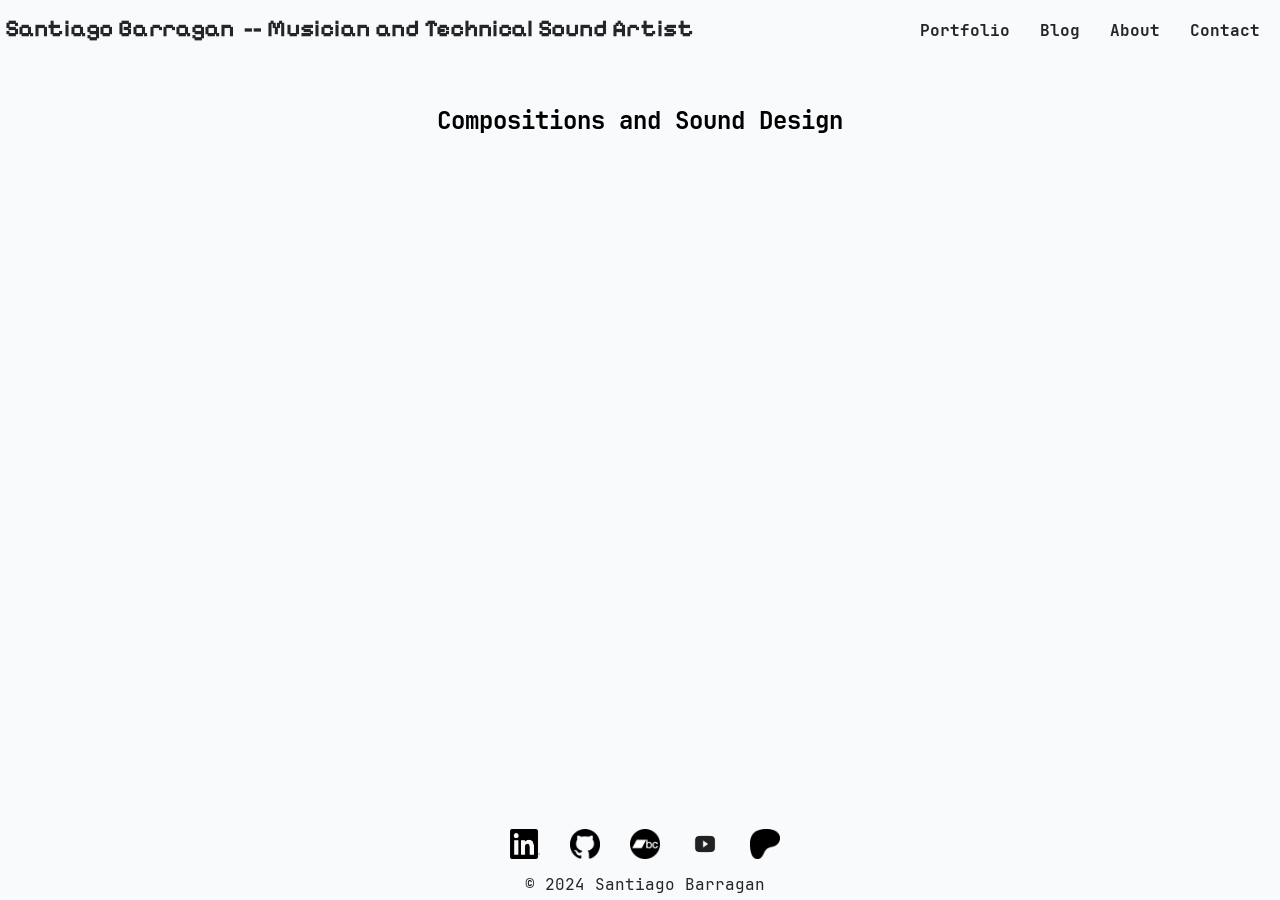
==== index.html @ c01d542a "first commit" ====
<!DOCTYPE html>
<html>

    <head>
        <title> Santiago Barragan </title>    
        <link href="style.css" type="text/css" rel="stylesheet" />
        <meta charset="UTF-8">
        <link rel="preconnect" href="https://fonts.googleapis.com">
        <link rel="preconnect" href="https://fonts.gstatic.com" crossorigin>
        <link href="https://fonts.googleapis.com/css2?family=Pixelify+Sans:wght@400..700&display=swap" rel="stylesheet">
    </head>
    <body>

        <header>
            <nav class="navbar">
                <div class="navdiv">
                    <div class="logo">
                        <h1><a href="index.html">Santiago Barragan</a></h1>
                        <h2> -- Musician and Technical Sound Artist</h2>
                    </div>

                    <ul class="navdiv2">
                        <li><a href="portfolio.html">Portfolio</a></li>
                        <li><a href="blog.html">Blog</a></li>
                        <li><a href="about.html">About</a></li>
                        <li><a href="contact.html">Contact</a></li>
                    </ul>
                </div>
            </nav>
        </header>
        <h2 style="text-align: center; margin-top: 100px;"> Compositions and Sound Design</h2>
        <p class="embedMedia"style="text-align: center; margin-top: 15px;"> 
            <iframe 
                width="70%" height="300" scrolling="no" frameborder="no" allow="autoplay; encrypted-media" 
                src="https://w.soundcloud.com/player/?url=https%3A//api.soundcloud.com/playlists/soundcloud%253Aplaylists%253A2088223683&color=%23ff5500&auto_play=false&hide_related=false&show_comments=true&show_user=true&show_reposts=false&show_teaser=true">
            </iframe>
        </p>
        <footer>
            <div class="footerIcons">
                <a href="https://www.linkedin.com/in/santiago-barrag%C3%A1n-282899205/" > <img src="img/linkedin-icon.png" alt="LinkedIn" /> </a>
                <a href="https://github.com/Snati1206" > <img src="img/github-icon.png" alt="GitHub" /> </a>
                <a href="https://bandcamp.com/snati1206" > <img src="img/bandcamp-icon.png" alt="Bandcamp" /> </a>
                <a href="https://www.youtube.com/@snati1206"><img src="img/youtube-icon.png" alt="YouTube" /> </a>
                <a href="https://patreon.com/snati1206?utm_medium=unknown&utm_source=join_link&utm_campaign=creatorshare_creator&utm_content=copyLink"><img src="img/patreon-icon.png" alt="Patreon" /> </a>
            </div>
                <a href="index.html"> &copy; 2024 Santiago Barragan </a>
        </footer>
    </body>
</html>
---- style.css ----
@font-face {
    font-family: "JetBrains Mono";
    src: url("fonts/JetBrainsMono-Regular.woff2") format("woff2");
    font-style: normal;
    font-weight: normal;
}

@font-face {
  font-family: "JetBrains Mono";
  src: url("fonts/JetBrainsMono-Italic.woff2") format("woff2");
  font-style: italic;
  font-weight: normal;
}

@font-face {
  font-family: "JetBrains Mono";
  src: url("fonts/JetBrainsMono-Bold.woff2") format("woff2");
  font-weight: 700;
  font-style: normal;
  font-weight: bold;
}

@font-face {
  font-family: "JetBrains Mono";
  src: url("fonts/JetBrainsMono-BoldItalic.woff2") format("woff2");
  font-weight: 700;
  font-style: italic;
  font-weight: bold;
}

/* bright-snow: hsla(210, 17%, 98%, 1);
alabaster-grey: hsla(210, 14%, 89%, 1);
iron-grey: hsla(210, 9%, 31%, 1);
carbon-black: hsla(210, 11%, 15%, 1); */

body {
    font-family: "JetBrains Mono", "Arial", sans-serif;
    margin: 0;
    background-color: hsla(210, 17%, 98%, 1);
    margin-top: 10px;
}

button {
    font-family: "JetBrains Mono", "Arial", sans-serif;
    background-color: hsla(210, 17%, 98%, 1) ;
    color: hsla(210, 11%, 15%, 1) ;
    border: none;
    padding: 10px 20px;
    transition: background-color 0.3s ease;
}

h1, h2, h3, p {
    font-family: "JetBrains Mono", "Arial", sans-serif;
    margin : 0;
    padding : 5px;
}

ul, li {
    list-style-type: none;
    display: inline-block;
    padding: 10px;
    margin: 0;
    text-align: left;
}

a {
    text-decoration: none;
    color: hsla(210, 11%, 15%, 1) ;
}

.logo h1, .logo h2 {
    font-family: "Pixelify Sans", "JetBrains Mono", "Arial", sans-serif;
}

.aboutContainer {
    display: flex;
    flex-direction: column;
    margin-top: 80px;
    align-items: center;
    padding: 20px;
}

.aboutText{
    font-family: "JetBrains Mono", "Arial", sans-serif;
    color: hsla(210, 11%, 15%, 1) ;
    padding: 10px;
    text-align: justify;
    margin-top: 10px;
    width: 50%;
}

.aboutText p {
    margin-bottom: 0 auto;
}

.navbar {
    font-family: "JetBrains Mono", "Arial", sans-serif;
    font-weight: bold;
}

.navdiv {
    padding: 0;
    display: flex;
    justify-content: space-between;
    align-items: baseline;
    background-color: hsla(210, 17%, 98%, 1);
    position: fixed;
    top: 0;
    width: 100%;    
    margin: 0 auto;

}

.navdiv2 li a {
    display: inline-block;
    transition: transform 0.2s ease;
}

.navdiv2 li a:hover {
    transform: scale(1.10);
    color: rgb(0, 0, 0);
}

.logo {
    display: flex;
    margin-top : 0;
    align-items: baseline;
    color: hsla(210, 11%, 15%, 1) ;
}

.embedMedia {

    margin-left: auto;
    margin-right: auto;
    margin-top: 20px;
    width: 70%;
}

footer {
    background-color: hsla(210, 17%, 98%, 1);
    padding: 5px;
    position: fixed;
    bottom: 0;
    width: 100%;
    text-align: center;
}

.footerIcons {
    display: flex;
    justify-content: center;
    gap: 30px;
    margin-bottom: 10px;
}

.footerIcons img {
    width: 30px;
    height: 30px;
    transition: transform 0.2s ease;
}

.footerIcons a:hover img {
    transform: scale(1.15);
}

canvas {
    background-color : hsla(210, 17%, 98%, 1);
}

.gridContainer {
    grid-template-columns: repeat(4,1fr);
    margin: 0 auto;
    margin-top: 15px;
    display: grid;
}

.gridContainer > div {
    margin: 0;
    background-color:  hsla(210, 14%, 89%, 1);
    padding: 0;
    transition: transform 0.2s ease;
}

.gridContainer > div > img{
    width: 100%;
}

.gridContainer > div > iframe{
    width: 100%;
}

.projectGrid div:hover{
    transform: scale(1.20);
}

.portfolioMain {
    display:inline-block;
}

.navFilter {
    display: flex;
    text-align: left;
    margin-top: 150px;
    background-color: rgba(249, 250, 251, 0.957);
    padding: 0;
    transition: transform 0.5 ease;
    transition: color 0.3 ease;
}

.navFilter > label input:hover {
    transform: scale(1.05);
    text-transform: uppercase;
    color: rgb(0, 0, 0);
}
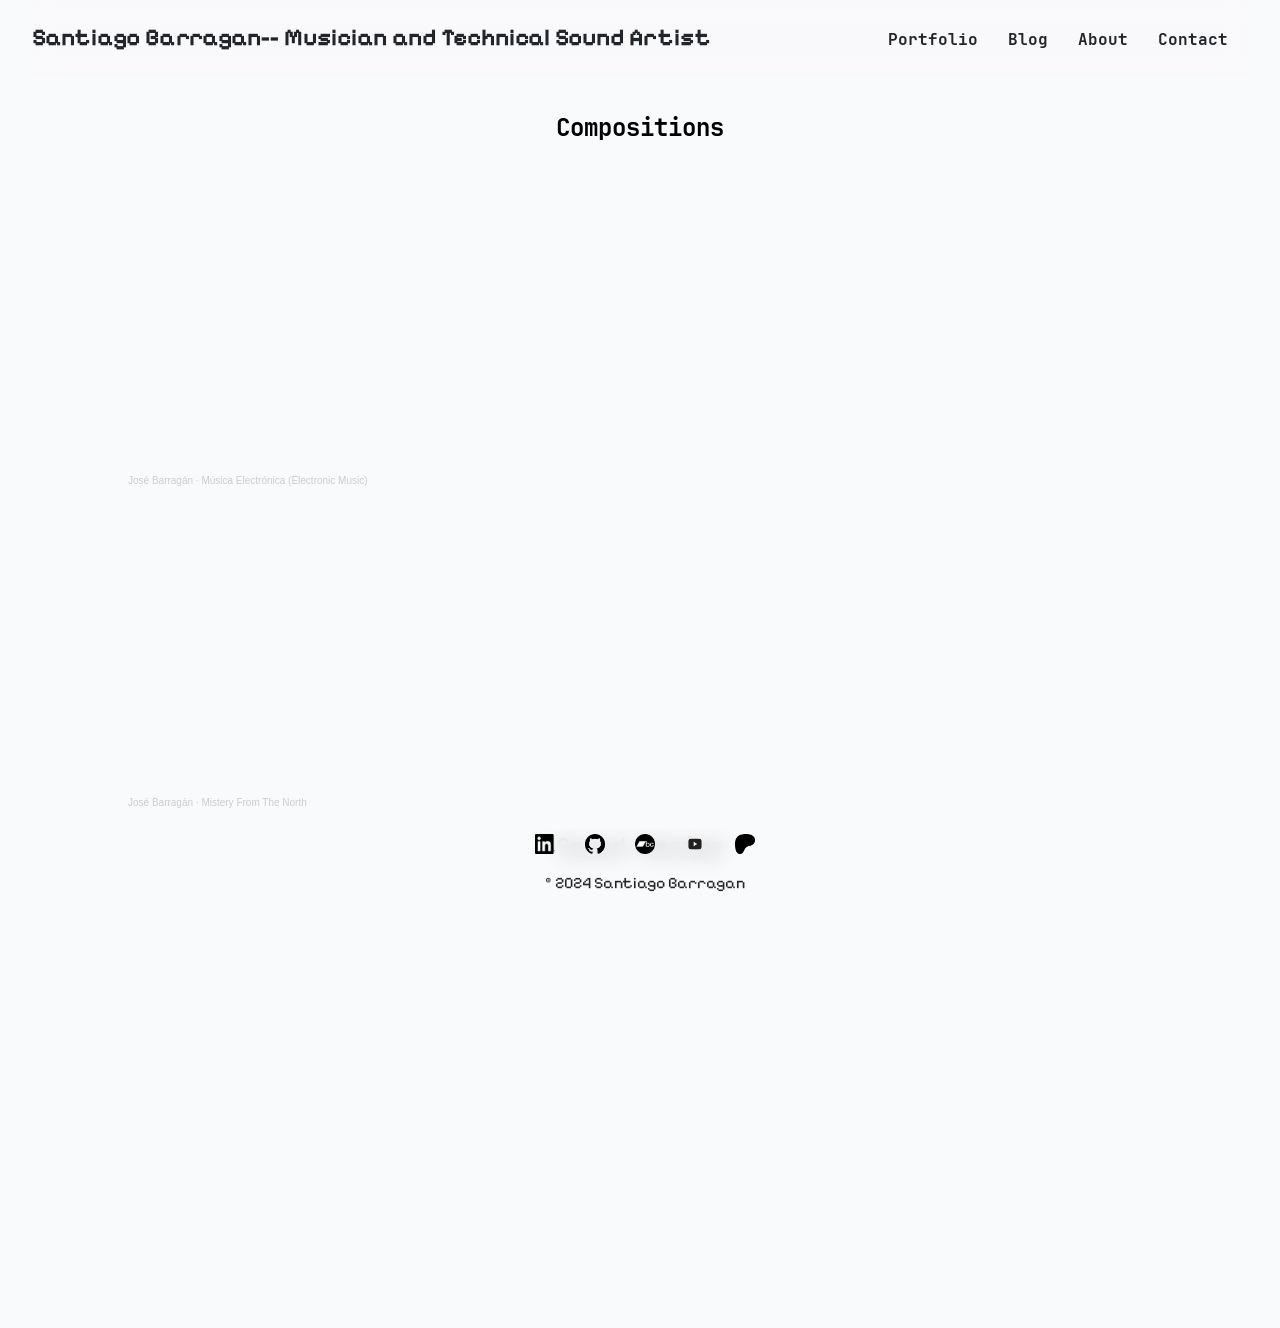
==== commit fb52d111: "modified:   about.html 	modified:   blog.html 	modified:   contact.html 	new file:   img/portfolio/g" ====
--- a/index.html
+++ b/index.html
@@ -5,6 +5,7 @@
         <title> Santiago Barragan </title>    
         <link href="style.css" type="text/css" rel="stylesheet" />
         <meta charset="UTF-8">
+        <meta name="viewport" content="width=device-width, initial-scale=1.0">
         <link rel="preconnect" href="https://fonts.googleapis.com">
         <link rel="preconnect" href="https://fonts.gstatic.com" crossorigin>
         <link href="https://fonts.googleapis.com/css2?family=Pixelify+Sans:wght@400..700&display=swap" rel="stylesheet">
@@ -28,13 +29,20 @@
                 </div>
             </nav>
         </header>
-        <h2 style="text-align: center; margin-top: 100px;"> Compositions and Sound Design</h2>
-        <p class="embedMedia"style="text-align: center; margin-top: 15px;"> 
-            <iframe 
-                width="70%" height="300" scrolling="no" frameborder="no" allow="autoplay; encrypted-media" 
-                src="https://w.soundcloud.com/player/?url=https%3A//api.soundcloud.com/playlists/soundcloud%253Aplaylists%253A2088223683&color=%23ff5500&auto_play=false&hide_related=false&show_comments=true&show_user=true&show_reposts=false&show_teaser=true">
-            </iframe>
-        </p>
+        <div class="indexContainer">
+            <h2 class="indexSubtitles" id="compositionTitle"> Compositions </h2>
+            <div class="embedMedia">
+                <iframe width="100%" height="300" scrolling="no" frameborder="no" allow="autoplay; encrypted-media" src="https://w.soundcloud.com/player/?url=https%3A//api.soundcloud.com/playlists/soundcloud%253Aplaylists%253A1234437655&color=%235c5c5c&auto_play=false&hide_related=false&show_comments=true&show_user=true&show_reposts=false&show_teaser=true&visual=true"></iframe><div style="font-size: 10px; color: #cccccc;line-break: anywhere;word-break: normal;overflow: hidden;white-space: nowrap;text-overflow: ellipsis; font-family: Interstate,Lucida Grande,Lucida Sans Unicode,Lucida Sans,Garuda,Verdana,Tahoma,sans-serif;font-weight: 100;"><a href="https://soundcloud.com/jsbbmusica" title="José Barragán" target="_blank" style="color: #cccccc; text-decoration: none;">José Barragán</a> · <a href="https://soundcloud.com/jsbbmusica/sets/musica-electronica-electronic" title="Música Electrónica (Electronic Music)" target="_blank" style="color: #cccccc; text-decoration: none;">Música Electrónica (Electronic Music)</a></div>
+                <iframe width="100%" height="300" scrolling="no" frameborder="no" allow="autoplay; encrypted-media" src="https://w.soundcloud.com/player/?url=https%3A//api.soundcloud.com/playlists/soundcloud%253Aplaylists%253A2088223683&color=%235c5c5c&auto_play=false&hide_related=false&show_comments=true&show_user=true&show_reposts=false&show_teaser=true&visual=true"></iframe><div style="font-size: 10px; color: #cccccc;line-break: anywhere;word-break: normal;overflow: hidden;white-space: nowrap;text-overflow: ellipsis; font-family: Interstate,Lucida Grande,Lucida Sans Unicode,Lucida Sans,Garuda,Verdana,Tahoma,sans-serif;font-weight: 100;"><a href="https://soundcloud.com/jsbbmusica" title="José Barragán" target="_blank" style="color: #cccccc; text-decoration: none;">José Barragán</a> · <a href="https://soundcloud.com/jsbbmusica/sets/mistery-from-the-north" title="Mistery From The North" target="_blank" style="color: #cccccc; text-decoration: none;">Mistery From The North</a></div>                
+            </div>
+            <h2 class="indexSubtitles">Sound Design </h2>
+            <div class="embedMedia">
+                <iframe width="100%" height="315" src="https://www.youtube.com/embed/BKoGAZhEKxQ?si=LsqlMDFsTNm-06nf&amp;controls=0" title="YouTube video player" frameborder="0" allow="accelerometer; autoplay; clipboard-write; encrypted-media; gyroscope; picture-in-picture; web-share" referrerpolicy="strict-origin-when-cross-origin" allowfullscreen></iframe>
+            </div>
+            <div class="embedMedia">
+
+            </div>
+        </div>
         <footer>
             <div class="footerIcons">
                 <a href="https://www.linkedin.com/in/santiago-barrag%C3%A1n-282899205/" > <img src="img/linkedin-icon.png" alt="LinkedIn" /> </a>
--- a/style.css
+++ b/style.css
@@ -1,3 +1,5 @@
+
+
 @font-face {
     font-family: "JetBrains Mono";
     src: url("fonts/JetBrainsMono-Regular.woff2") format("woff2");
@@ -28,6 +30,14 @@
   font-weight: bold;
 }
 
+:root {
+    --primary-color: hsla(210, 11%, 15%, 1);
+    --secondary-color:hsla(210, 14%, 89%, 1);
+    --background-color:hsla(210, 17%, 98%, 1);
+    --text-color:hsla(210, 11%, 15%, 1);
+    --subtitle-color:hsla(210, 9%, 31%, 1);
+}
+
 /* bright-snow: hsla(210, 17%, 98%, 1);
 alabaster-grey: hsla(210, 14%, 89%, 1);
 iron-grey: hsla(210, 9%, 31%, 1);
@@ -36,26 +46,54 @@
 body {
     font-family: "JetBrains Mono", "Arial", sans-serif;
     margin: 0;
-    background-color: hsla(210, 17%, 98%, 1);
+    background-color: var(--background-color);
     margin-top: 10px;
-}
+    line-height: 1.5;
+}
+
+hr {
+    border: 1px dashed var(--subtitle-color);
+}
+
 
 button {
     font-family: "JetBrains Mono", "Arial", sans-serif;
-    background-color: hsla(210, 17%, 98%, 1) ;
-    color: hsla(210, 11%, 15%, 1) ;
+    background-color: var(--background-color) ;
+    color: var(--text-color) ;
     border: none;
-    padding: 10px 20px;
     transition: background-color 0.3s ease;
 }
 
-h1, h2, h3, p {
-    font-family: "JetBrains Mono", "Arial", sans-serif;
-    margin : 0;
-    padding : 5px;
-}
-
-ul, li {
+input {
+    visibility:hidden;
+}
+
+label {
+    cursor: pointer;
+}
+
+input:checked + label {
+    font-weight:bold;
+    transform: scale(1.10);
+    transition: 0.3s ease;
+}
+
+img {
+    width: 100%;
+    height: auto;
+}
+
+h1, h2, h3 {
+    font-family: "JetBrains Mono", "Arial", sans-serif;
+}
+
+p {
+    font-family: "JetBrains Mono", "Arial", sans-serif;
+    margin-top: 1.5em;
+    margin-bottom: 1.5em;
+}
+
+.navdiv2, .navdiv2 li {
     list-style-type: none;
     display: inline-block;
     padding: 10px;
@@ -65,7 +103,7 @@
 
 a {
     text-decoration: none;
-    color: hsla(210, 11%, 15%, 1) ;
+    color: var(--text-color) ;
 }
 
 .logo h1, .logo h2 {
@@ -75,18 +113,19 @@
 .aboutContainer {
     display: flex;
     flex-direction: column;
-    margin-top: 80px;
     align-items: center;
+    justify-content: center;
     padding: 20px;
+    width: min(50%, 800px);
+    margin: 100px auto 10%;
+    box-sizing: border-box;
 }
 
 .aboutText{
     font-family: "JetBrains Mono", "Arial", sans-serif;
-    color: hsla(210, 11%, 15%, 1) ;
-    padding: 10px;
+    color: var(--text-color) ;
     text-align: justify;
-    margin-top: 10px;
-    width: 50%;
+    width: 100%;
 }
 
 .aboutText p {
@@ -103,12 +142,16 @@
     display: flex;
     justify-content: space-between;
     align-items: baseline;
-    background-color: hsla(210, 17%, 98%, 1);
+    background-color: rgba(249, 250, 251, 0.836);
+    backdrop-filter: blur(10px);
     position: fixed;
     top: 0;
-    width: 100%;    
+    left: 50%;
+    transform: translateX(-50%);
+    width: 95%;
     margin: 0 auto;
-
+    z-index: 99;
+    box-sizing: border-box;
 }
 
 .navdiv2 li a {
@@ -125,23 +168,43 @@
     display: flex;
     margin-top : 0;
     align-items: baseline;
-    color: hsla(210, 11%, 15%, 1) ;
+    color: var(--text-color) ;
 }
 
 .embedMedia {
-
-    margin-left: auto;
-    margin-right: auto;
+    width: 100%;
     margin-top: 20px;
-    width: 70%;
-}
+    margin-bottom: 20px;
+}
+
+.embedMedia iframe {
+    width: 100%;
+    max-width: 100%;
+    border: 0;
+}
+
+.indexContainer{
+    width: min(80%, 1100px);
+    align-items: center;
+    padding-top: 100px;
+    padding-bottom: 100px;
+    margin: 0 auto;
+}
+
+.indexSubtitles {
+    text-align: center;
+    margin: 0 auto 12px auto;
+}
+
 
 footer {
-    background-color: hsla(210, 17%, 98%, 1);
+    background-color: rgba(249, 250, 251, 0.783);
+    backdrop-filter: blur(10px);
     padding: 5px;
     position: fixed;
     bottom: 0;
     width: 100%;
+    font-family: "Pixelify Sans", "JetBrains Mono", "Arial", sans-serif;
     text-align: center;
 }
 
@@ -153,38 +216,48 @@
 }
 
 .footerIcons img {
-    width: 30px;
-    height: 30px;
+    width: 20px;
+    height: 20px;
     transition: transform 0.2s ease;
 }
 
 .footerIcons a:hover img {
-    transform: scale(1.15);
+    transform: scale(1.40);
 }
 
 canvas {
-    background-color : hsla(210, 17%, 98%, 1);
-}
-
-.gridContainer {
-    grid-template-columns: repeat(4,1fr);
+    background-color : var(--background-color);
+}
+
+#portfolioContainer {
     margin: 0 auto;
-    margin-top: 15px;
     display: grid;
-}
-
-.gridContainer > div {
+    grid-template-columns: repeat(4, 1fr);
+    margin-bottom:10%;
+}
+
+#portfolioContainer div{
+    opacity: 0;
+}
+
+#portfolioContainer div.show{
+    opacity: 1;
+}
+
+
+#portfolioContainer > div {
     margin: 0;
-    background-color:  hsla(210, 14%, 89%, 1);
     padding: 0;
     transition: transform 0.2s ease;
 }
 
-.gridContainer > div > img{
-    width: 100%;
-}
-
-.gridContainer > div > iframe{
+#portfolioContainer > div > img{
+    width: 100%;
+    height: 100%;
+    object-fit: cover;
+}
+
+#portfolioContainer > div > iframe{
     width: 100%;
 }
 
@@ -196,11 +269,46 @@
     display:inline-block;
 }
 
+.item {
+    position: relative;
+    overflow: hidden;
+}
+
+.item img {
+    display: block;
+    width: 100%;
+    height: 100%;
+    object-fit: cover;
+}
+
+.spawnText {
+    position: absolute;
+    bottom: 0;
+    width: auto;
+    padding: 10px 14px;
+    margin: 0 auto;
+    color: var(--text-color);
+    background: var(--background-color);
+    border-radius: 4px 4px 0 0;
+    box-shadow: 0 -2px 14px rgba(0, 0, 0, 0.12);
+    opacity: 0;
+    pointer-events: none;
+    text-align: center;
+    z-index: 2;
+    transition: opacity 0.25s ease, transform 0.25s ease;
+}
+
+.item:hover .spawnText {
+    opacity: 1;
+}
+
+
 .navFilter {
     display: flex;
     text-align: left;
     margin-top: 150px;
-    background-color: rgba(249, 250, 251, 0.957);
+    margin-bottom: 10px;
+    background-color: var(--background-color);
     padding: 0;
     transition: transform 0.5 ease;
     transition: color 0.3 ease;
@@ -212,3 +320,19 @@
     color: rgb(0, 0, 0);
 }
 
+@media (max-width: 480px) {
+
+}
+
+@media (min-width: 481px) {
+
+}
+
+@media (min-width: 601px) {
+
+}
+
+@media (max-width: 600px) {
+
+}
+
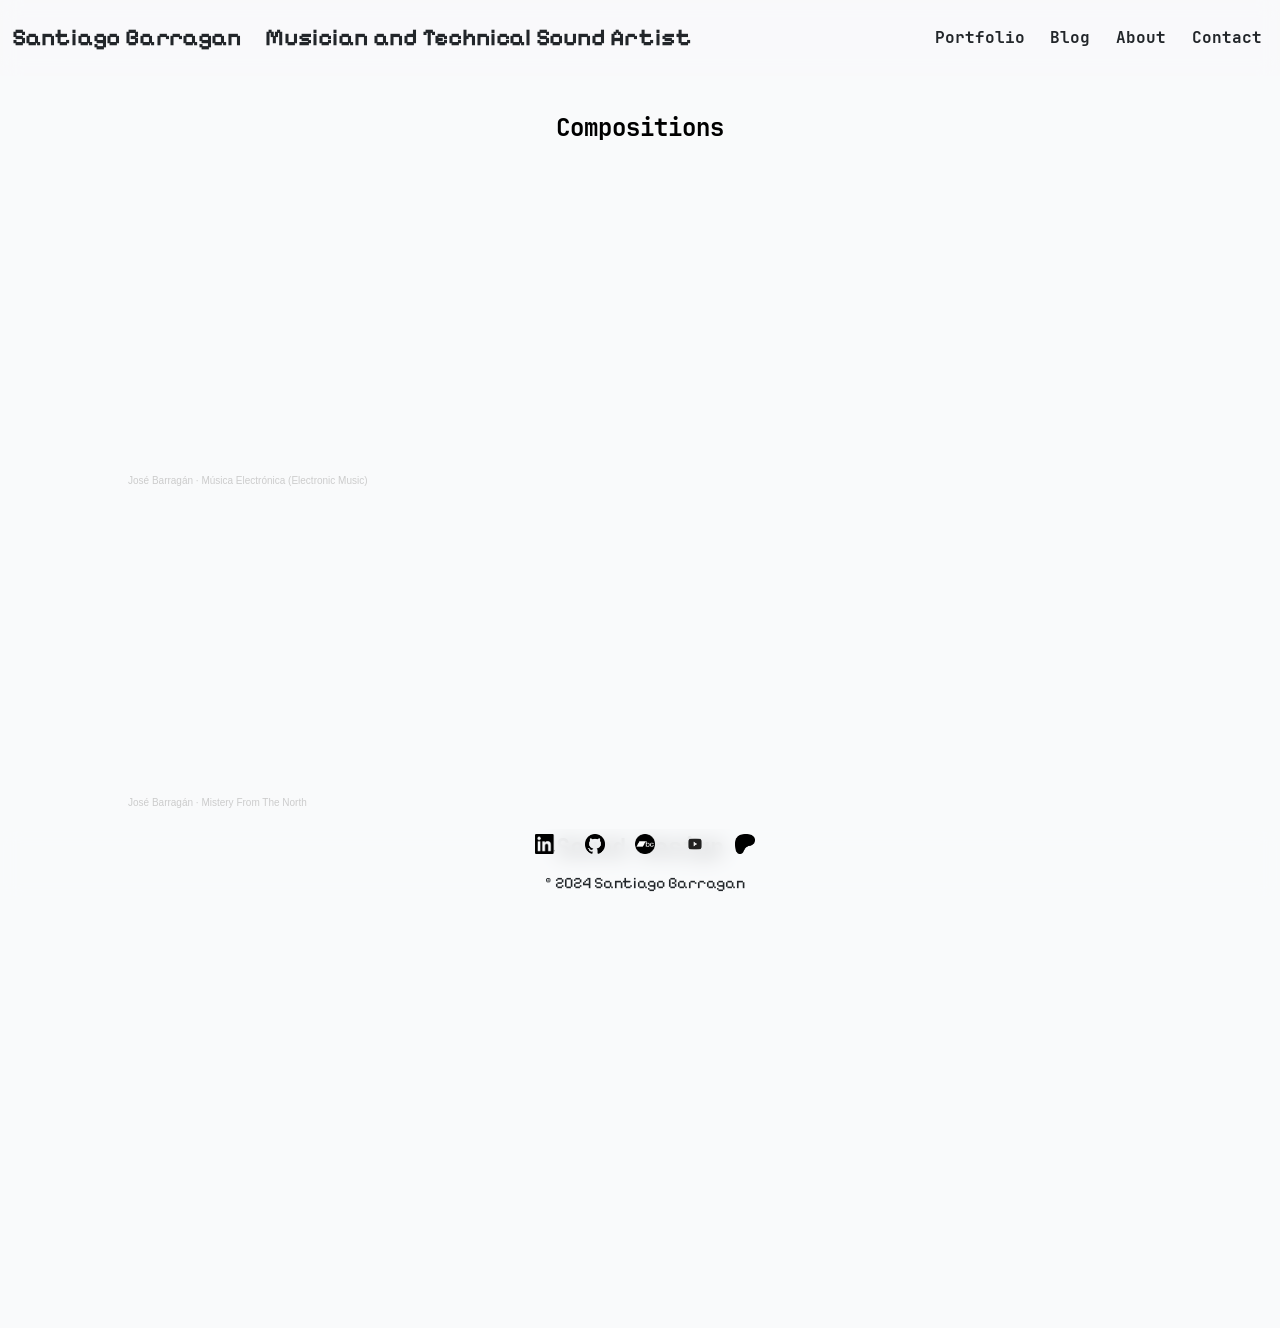
==== commit c3f29946: "first merge online" ====
--- a/index.html
+++ b/index.html
@@ -17,7 +17,7 @@
                 <div class="navdiv">
                     <div class="logo">
                         <h1><a href="index.html">Santiago Barragan</a></h1>
-                        <h2> -- Musician and Technical Sound Artist</h2>
+                        <h2>  Musician and Technical Sound Artist</h2>
                     </div>
 
                     <ul class="navdiv2">
--- a/style.css
+++ b/style.css
@@ -93,10 +93,23 @@
     margin-bottom: 1.5em;
 }
 
-.navdiv2, .navdiv2 li {
+.navdiv2 {
+    list-style-type: none;
+    display: flex;
+    align-items: center;
+    justify-content: center;
+    flex-wrap: wrap;
+    gap: clamp(0.25rem, 1.2vw, 0.8rem);
+    padding: 0;
+    margin: 0;
+    text-align: left;
+    max-width: 100%;
+}
+
+.navdiv2 li {
     list-style-type: none;
     display: inline-block;
-    padding: 10px;
+    padding: 0;
     margin: 0;
     text-align: left;
 }
@@ -138,24 +151,25 @@
 }
 
 .navdiv {
-    padding: 0;
+    padding: 0 12px;
     display: flex;
     justify-content: space-between;
-    align-items: baseline;
+    align-items: center;
+    flex-wrap: wrap;
     background-color: rgba(249, 250, 251, 0.836);
     backdrop-filter: blur(10px);
     position: fixed;
     top: 0;
-    left: 50%;
-    transform: translateX(-50%);
-    width: 95%;
+    width: 100%;
     margin: 0 auto;
     z-index: 99;
     box-sizing: border-box;
+    overflow-x: hidden;
 }
 
 .navdiv2 li a {
     display: inline-block;
+    padding: 0.2rem 0.4rem;
     transition: transform 0.2s ease;
 }
 
@@ -168,6 +182,7 @@
     display: flex;
     margin-top : 0;
     align-items: baseline;
+    gap: 1.5rem;
     color: var(--text-color) ;
 }
 
@@ -321,18 +336,177 @@
 }
 
 @media (max-width: 480px) {
-
-}
-
-@media (min-width: 481px) {
-
-}
-
-@media (min-width: 601px) {
-
-}
-
-@media (max-width: 600px) {
-
-}
-
+    body {
+        margin-top: 8px;
+    }
+
+    .navdiv {
+        flex-direction: column;
+        align-items: center;
+        justify-content: center;
+        padding: 10px 12px 8px;
+        gap: 6px;
+    }
+
+    .logo {
+        display: flex;
+        flex-direction: column;
+        align-items: center;
+        text-align: center;
+        margin-bottom: 2px;
+    }
+
+
+    .logo h2 {
+        display: none;
+    }
+
+    .navdiv2 {
+        display: flex;
+        justify-content: center;
+        align-items: center;
+        flex-wrap: wrap;
+        gap: 0.25rem 0.5rem;
+        margin: 0;
+        padding: 0;
+        width: 100%;
+        font-size: 0.95rem;
+    }
+
+    .navdiv2 li a {
+        padding: 0.15rem 0.3rem;
+    }
+
+    .navdiv2 li {
+        display: inline-block;
+        padding: 0;
+    }
+
+    .aboutContainer,
+    .indexContainer {
+        width: min(92%, 100%);
+        padding-top: 120px;
+        padding-bottom: 80px;
+    }
+
+    #portfolioContainer {
+        grid-template-columns: 1fr;
+    }
+
+    footer {
+        position: static;
+        padding: 10px 8px;
+    }
+
+    .footerIcons {
+        gap: 16px;
+        flex-wrap: wrap;
+    }
+}
+
+@media (min-width: 481px) and (max-width: 768px) {
+    .aboutContainer {
+        width: min(80%, 700px);
+    }
+
+    .indexContainer {
+        width: min(90%, 1000px);
+    }
+
+    #portfolioContainer {
+        grid-template-columns: repeat(2, 1fr);
+    }
+
+    .navdiv {
+        flex-direction: column;
+        align-items: center;
+        justify-content: center;
+        padding: 10px 16px 8px;
+        gap: 6px;
+    }
+
+    .logo {
+        display: flex;
+        flex-direction: column;
+        align-items: center;
+        text-align: center;
+        margin-bottom: 2px;
+    }
+
+    .logo h2 {
+        display: none;
+    }
+
+    .navdiv2 {
+        display: flex;
+        justify-content: center;
+        align-items: center;
+        flex-wrap: wrap;
+        gap: 0.3rem 0.6rem;
+        margin: 0;
+        padding: 0;
+        width: 100%;
+        font-size: 0.98rem;
+    }
+
+    .navdiv2 li a {
+        padding: 0.15rem 0.35rem;
+    }
+
+    .navdiv2 li {
+        display: inline-block;
+        padding: 0;
+    }
+}
+
+@media (min-width: 769px) and (max-width: 1024px) {
+    .aboutContainer {
+        width: min(70%, 800px);
+    }
+
+    .indexContainer {
+        width: min(85%, 1100px);
+    }
+
+    #portfolioContainer {
+        grid-template-columns: repeat(3, 1fr);
+    }
+
+    .logo h2 {
+    display: none;
+    }
+}
+
+@media (min-width: 1025px) and (max-width: 1140px) {
+    .aboutContainer {
+        width: min(60%, 900px);
+    }
+
+    .indexContainer {
+        width: min(80%, 1200px);
+    }
+
+    #portfolioContainer {
+        grid-template-columns: repeat(4, 1fr);
+    }
+
+    .logo h2 {
+    display: none;
+    }
+}
+
+@media (min-width: 1041px) {
+    .aboutContainer {
+        width: min(60%, 900px);
+    }
+
+    .indexContainer {
+        width: min(80%, 1200px);
+    }
+
+    #portfolioContainer {
+        grid-template-columns: repeat(4, 1fr);
+    }
+    
+}
+
